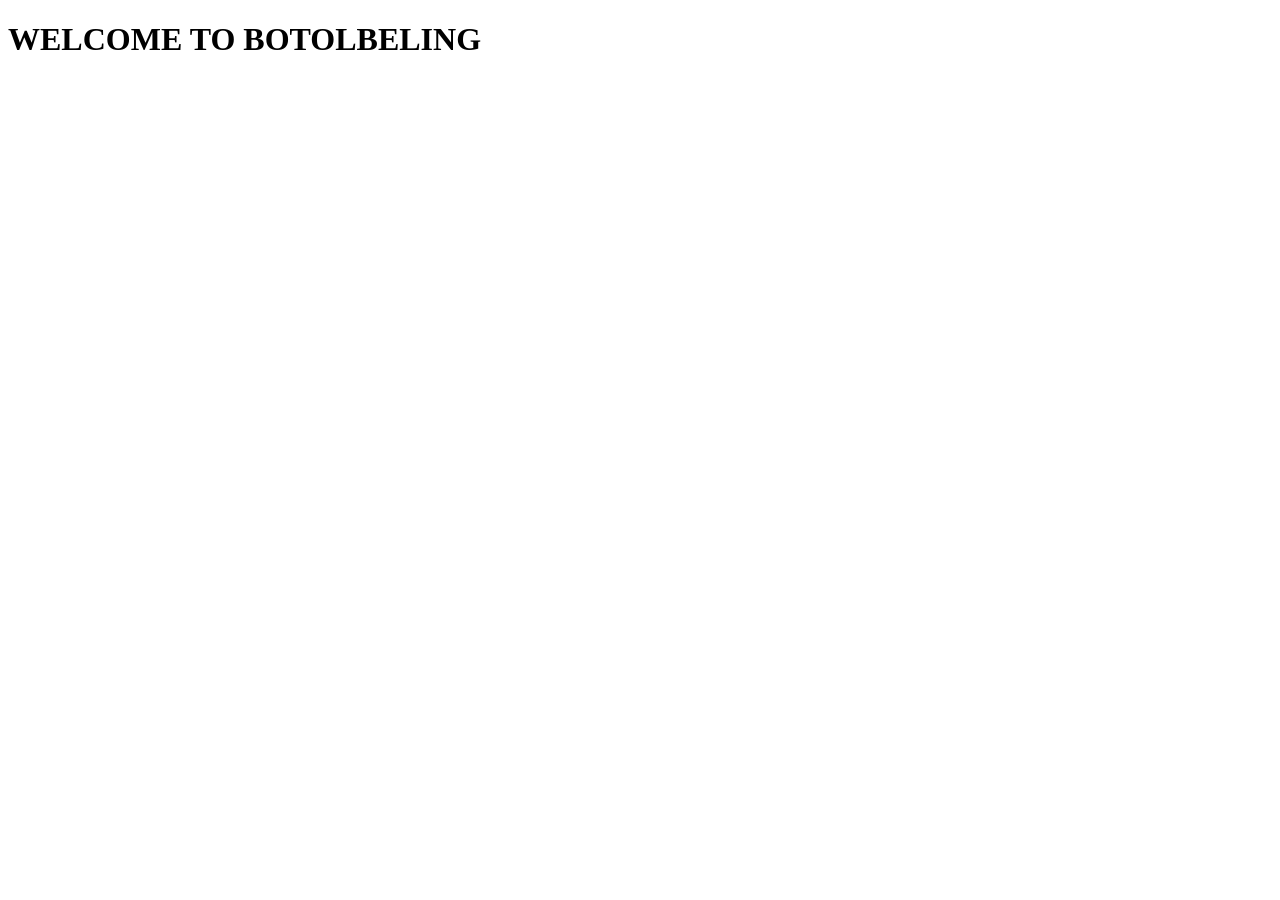
==== Index.html @ 819e42a5 "fix folder structure" ====
<!DOCTYPE html>
<html lang="en">
<head>
    <meta charset="UTF-8">
    <meta name="viewport" content="width=device-width, initial-scale=1.0">
    <title>BotolBeling</title>
</head>
<body>
    <h1>WELCOME TO BOTOLBELING</h1>
</body>
</html>
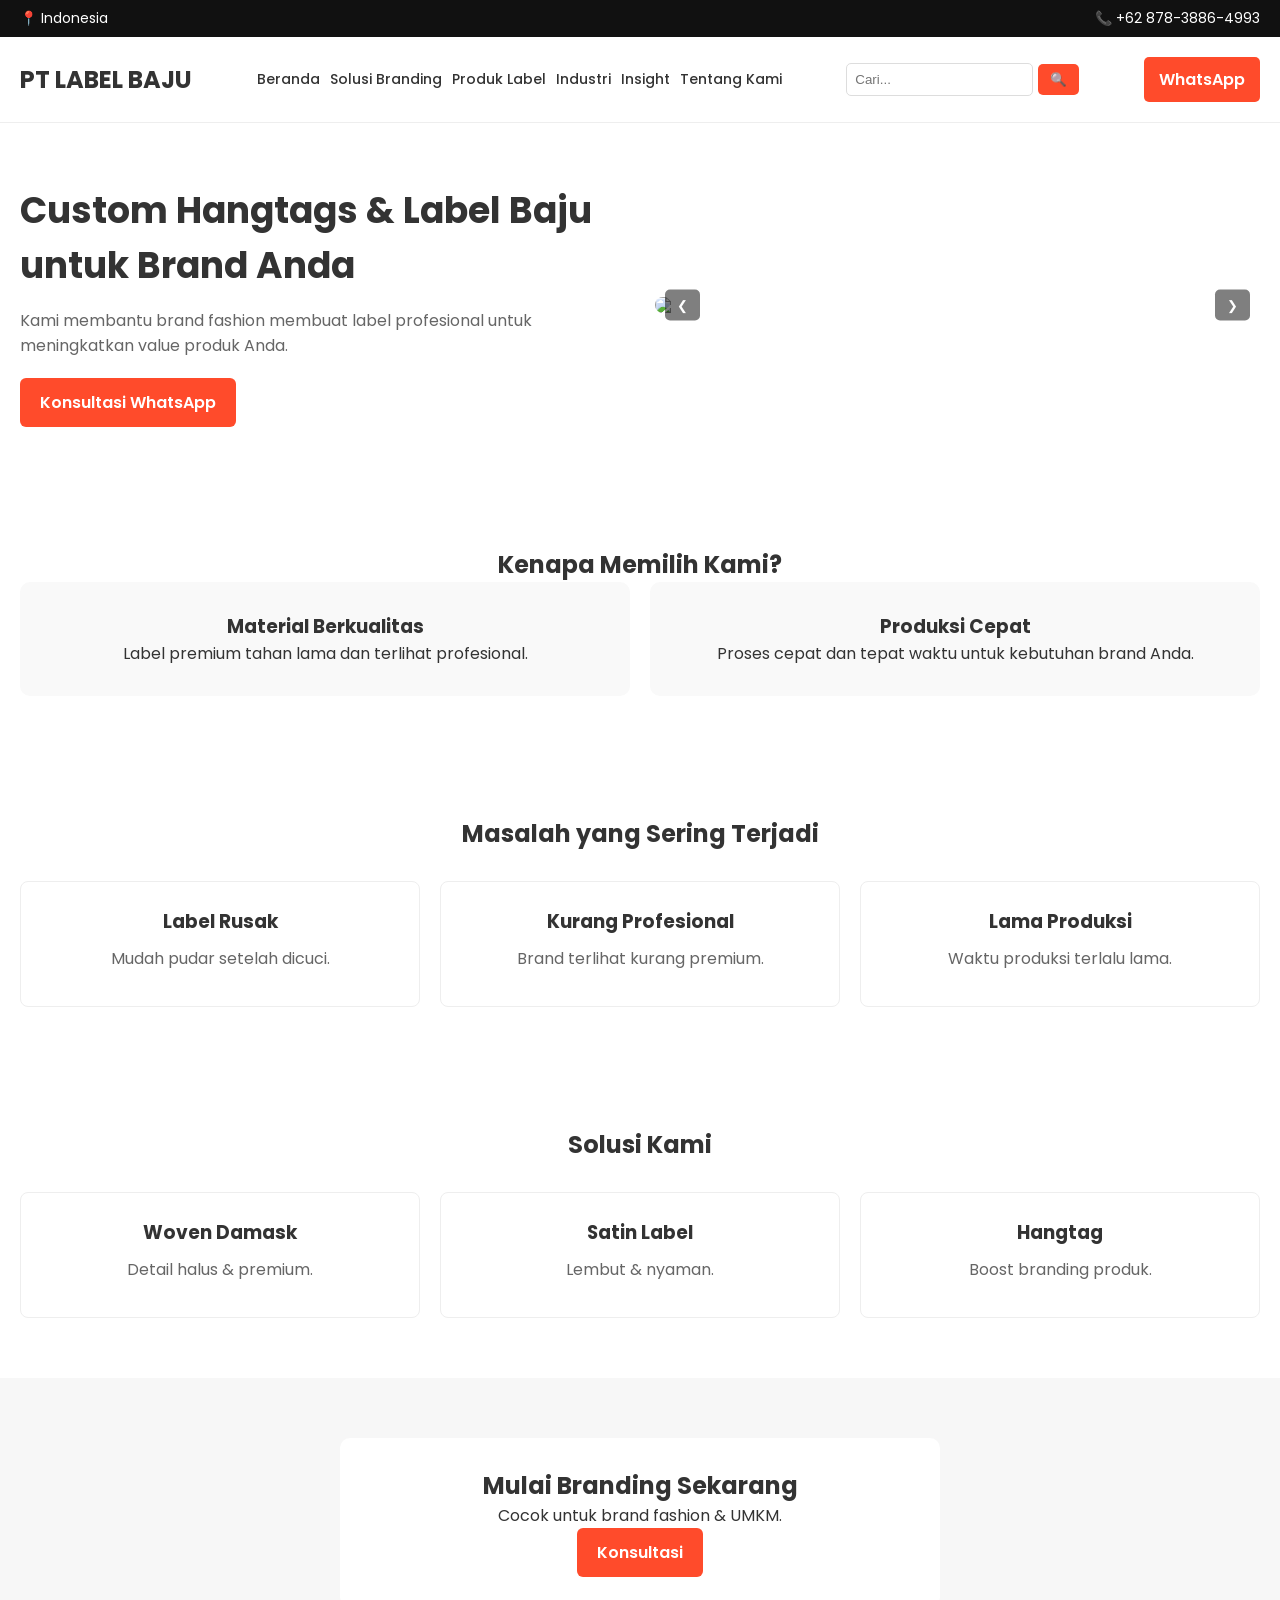
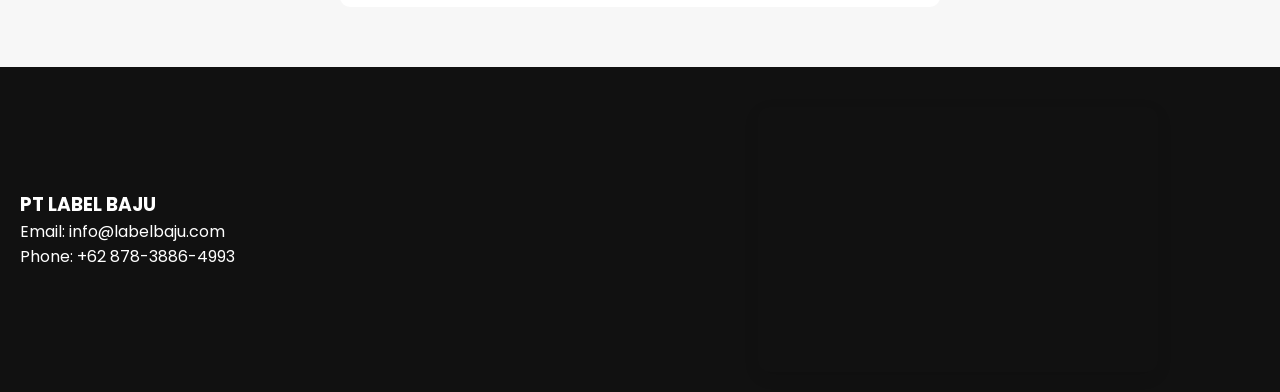
==== commit 38aa3d51: "update terbaru" ====
--- a/Index.html
+++ b/Index.html
@@ -1,11 +1,349 @@
 <!DOCTYPE html>
-<html lang="en">
+<html lang="id">
 <head>
-    <meta charset="UTF-8">
-    <meta name="viewport" content="width=device-width, initial-scale=1.0">
-    <title>BotolBeling</title>
+<meta charset="UTF-8">
+<meta name="viewport" content="width=device-width, initial-scale=1.0">
+<title>Custom Hangtag & Label Baju | PT Label Baju</title>
+
+<link href="https://fonts.googleapis.com/css2?family=Poppins:wght@300;400;500;600;700&display=swap" rel="stylesheet">
+
+<style>
+  footer a{
+color:#fff;
+text-decoration:none;
+}
+
+footer a:hover{
+text-decoration:underline;
+}
+
+  .topbar a{
+color:#fff;
+text-decoration:none;
+}
+
+.topbar a:hover{
+text-decoration:underline;
+}
+
+  .footer-container{
+display:flex;
+justify-content:space-between;
+align-items:center;
+gap:30px;
+flex-wrap:wrap;
+}
+
+.footer-left{
+flex:1;
+text-align:left;
+}
+
+.footer-right{
+flex:1;
+display:flex;
+justify-content:flex-end;
+}
+
+.map-box{
+max-width:400px;
+width:100%;
+border-radius:12px;
+overflow:hidden;
+box-shadow:0 5px 15px rgba(0,0,0,0.1);
+}
+
+.map-box iframe{
+width:100%;
+height:250px;
+border:0;
+display:block;
+}
+
+  .map-box{
+max-width:400px;
+margin:20px auto 0;
+border-radius:12px;
+overflow:hidden;
+box-shadow:0 5px 15px rgba(0,0,0,0.1);
+}
+
+.map-box iframe{
+width:100%;
+height:250px;
+border:0;
+display:block;
+}
+
+*{margin:0;padding:0;box-sizing:border-box;}
+body{font-family:'Poppins',sans-serif;background:#fff;color:#333;}
+img{max-width:100%;height:auto;}
+
+/* TOPBAR */
+.topbar{background:#111;color:#fff;padding:8px 20px;font-size:14px;display:flex;justify-content:space-between;flex-wrap:wrap;text-align:center;}
+
+/* NAVBAR */
+.navbar{
+position:sticky;
+top:0;
+z-index:1000;
+background:#fff;
+}
+
+.navbar.scrolled{
+box-shadow:0 4px 15px rgba(0,0,0,0.1);
+}
+
+.navbar{display:flex;justify-content:space-between;align-items:center;padding:20px;border-bottom:1px solid #eee;flex-wrap:wrap;gap:10px;}
+
+.menu-btn{order:3;}
+
+.menu-btn{font-size:24px;cursor:pointer;display:none;}
+
+.nav-menu{display:flex;flex-wrap:wrap;gap:10px;justify-content:center;}
+.nav-menu a{text-decoration:none;color:#333;font-weight:500;font-size:14px;}
+
+.search-box{display:flex;align-items:center;gap:5px;}
+.search-box input{padding:8px;border:1px solid #ddd;border-radius:5px;}
+.search-box button{padding:8px 12px;background:#ff4b2b;border:none;color:#fff;border-radius:5px;cursor:pointer;}
+
+.btn-wa{background:#ff4b2b;color:#fff;padding:10px 15px;border-radius:5px;text-decoration:none;font-weight:600;}
+
+/* SIDEBAR */
+.sidebar{
+position:fixed;
+top:0;
+left:-260px;
+width:260px;
+height:100%;
+background:#111;
+color:#fff;
+padding:20px;
+transition:0.3s;
+z-index:999;
+}
+
+.sidebar.active{left:0;}
+
+.sidebar a{
+display:block;
+color:#fff;
+text-decoration:none;
+padding:12px 0;
+border-bottom:1px solid rgba(255,255,255,0.1);
+}
+
+.close-btn{
+font-size:20px;
+cursor:pointer;
+margin-bottom:20px;
+display:block;
+text-align:right;
+}
+
+/* HERO */
+.hero{display:grid;grid-template-columns:1fr 1fr;padding:60px 20px;align-items:center;gap:30px;}
+.hero h1{font-size:36px;margin-bottom:15px;}
+.hero p{color:#666;margin-bottom:20px;}
+
+/* SLIDER */
+.hero-slider{position:relative;}
+.slide{display:none;border-radius:10px;}
+.slide.active{display:block;}
+
+.prev,.next{position:absolute;top:50%;transform:translateY(-50%);background:rgba(0,0,0,0.5);color:#fff;border:none;padding:8px 12px;cursor:pointer;border-radius:5px;}
+.prev{left:10px;} .next{right:10px;}
+
+/* BUTTON */
+.btn-primary{background:#ff4b2b;color:#fff;padding:12px 20px;border-radius:6px;text-decoration:none;font-weight:600;display:inline-block;}
+
+/* SECTION */
+.section{padding:60px 20px;text-align:center;}
+
+.grid{display:grid;grid-template-columns:repeat(auto-fit,minmax(250px,1fr));gap:20px;margin-top:30px;}
+.card{border:1px solid #eee;padding:25px;border-radius:8px;}
+.card p{color:#666;margin:10px 0;}
+
+.position{display:grid;grid-template-columns:repeat(auto-fit,minmax(250px,1fr));gap:20px;}
+.position-card{padding:30px;background:#f9f9f9;border-radius:10px;}
+
+.cta{background:#f7f7f7;padding:60px 20px;text-align:center;}
+.cta-box{max-width:600px;margin:auto;background:#fff;padding:30px;border-radius:10px;}
+
+footer{background:#111;color:#fff;padding:20px;text-align:center;}
+footer iframe{width:100%;height:200px;border-radius:10px;margin-top:15px;border:0;}
+
+/* MOBILE */
+@media(max-width:768px){
+.hero{grid-template-columns:1fr;text-align:center;}
+.hero h1{font-size:26px;}
+.nav-menu{display:none;}
+.menu-btn{display:block;}
+}
+@media(max-width:768px){
+.footer-container{
+flex-direction:column;
+text-align:center;
+}
+
+.footer-right{
+justify-content:center;
+}
+}
+</style>
 </head>
+
 <body>
-    <h1>WELCOME TO BOTOLBELING</h1>
+
+<!-- SIDEBAR -->
+<div class="sidebar" id="sidebar">
+<span class="close-btn" onclick="toggleSidebar()">✖</span>
+<a href="index.html" class="active">Beranda</a>
+<a href="SolusiBrending.html" class="active">Solusi Branding</a>
+<a href="Produklabel.html" class="active">Produk Label</a>
+<a href="Industri.html">Industri</a>
+<a href="insight.html">Insight</a>
+<a href="Tentangkami.html">Tentang Kami</a>
+</div>
+
+<!-- TOPBAR -->
+<div class="topbar">
+<span>📍 Indonesia</span>
+<a href="https://wa.me/6287838864993?text=Halo%20saya%20mau%20tanya%20label%20baju" target="_blank">
+  📞 +62 878-3886-4993
+</a>
+</div>
+
+<!-- NAVBAR -->
+<div class="navbar">
+<h2>PT LABEL BAJU</h2>
+<span class="menu-btn" onclick="toggleSidebar()">☰</span>
+
+<div class="nav-menu">
+<a href="index.html" class="active">Beranda</a>
+<a href="SolusiBrending.html" class="active">Solusi Branding</a>
+<a href="Produklabel.html" class="active">Produk Label</a>
+<a href="Industri.html">Industri</a>
+<a href="insight.html">Insight</a>
+<a href="Tentangkami.html">Tentang Kami</a>
+</div>
+
+<div class="search-box">
+<input type="text" placeholder="Cari...">
+<button>🔍</button>
+</div>
+
+<a class="btn-wa" href="https://wa.me/6287838864993?text=Halo%20saya%20mau%20konsultasi%20label%20baju" target="_blank">
+  WhatsApp
+</a>
+</div>
+
+<!-- HERO -->
+<section class="hero">
+<div>
+<h1>Custom Hangtags & Label Baju untuk Brand Anda</h1>
+<p>Kami membantu brand fashion membuat label profesional untuk meningkatkan value produk Anda.</p>
+<a class="btn-primary" 
+href="https://wa.me/6287838864993?text=Halo%20saya%20tertarik%20untuk%20konsultasi%20label%20baju" 
+target="_blank">
+Konsultasi WhatsApp
+</a>
+</div>
+
+<div class="hero-slider">
+<img class="slide active" src="https://images.unsplash.com/photo-1602810318383-e386cc2a3ccf">
+<img class="slide" src="https://images.unsplash.com/photo-1521336575822-6da63fb45455">
+<img class="slide" src="https://images.unsplash.com/photo-1503342452485-86ff0a6d7c9d">
+
+<button class="prev" onclick="prevSlide()">❮</button>
+<button class="next" onclick="nextSlide()">❯</button>
+</div>
+</section>
+
+<!-- POSITIONING -->
+<section class="section">
+<h2>Kenapa Memilih Kami?</h2>
+<div class="position">
+<div class="position-card"><h3>Material Berkualitas</h3><p>Label premium tahan lama dan terlihat profesional.</p></div>
+<div class="position-card"><h3>Produksi Cepat</h3><p>Proses cepat dan tepat waktu untuk kebutuhan brand Anda.</p></div>
+</div>
+</section>
+
+<!-- PROBLEM -->
+<section class="section">
+<h2>Masalah yang Sering Terjadi</h2>
+<div class="grid">
+<div class="card"><h3>Label Rusak</h3><p>Mudah pudar setelah dicuci.</p></div>
+<div class="card"><h3>Kurang Profesional</h3><p>Brand terlihat kurang premium.</p></div>
+<div class="card"><h3>Lama Produksi</h3><p>Waktu produksi terlalu lama.</p></div>
+</div>
+</section>
+
+<!-- SOLUTION -->
+<section class="section">
+<h2>Solusi Kami</h2>
+<div class="grid">
+<div class="card"><h3>Woven Damask</h3><p>Detail halus & premium.</p></div>
+<div class="card"><h3>Satin Label</h3><p>Lembut & nyaman.</p></div>
+<div class="card"><h3>Hangtag</h3><p>Boost branding produk.</p></div>
+</div>
+</section>
+
+<!-- CTA -->
+<section class="cta">
+<div class="cta-box">
+<h2>Mulai Branding Sekarang</h2>
+<p>Cocok untuk brand fashion & UMKM.</p>
+<a class="btn-primary" href="#">Konsultasi</a>
+</div>
+</section>
+
+<!-- FOOTER -->
+<footer>
+  <div class="footer-container">
+
+    <div class="footer-left">
+      <h3>PT LABEL BAJU</h3>
+      <p>Email: info@labelbaju.com</p>
+    <p>
+  Phone: 
+  <a href="https://wa.me/6287838864993?text=Halo%20saya%20mau%20tanya%20label%20baju" target="_blank">
+    +62 878-3886-4993
+  </a>
+</p>
+    </div>
+
+    <div class="footer-right">
+      <div class="map-box">
+        <iframe src="https://www.google.com/maps?q=Jakarta&output=embed"></iframe>
+      </div>
+    </div>
+
+  </div>
+</footer>
+
+<script>
+  window.addEventListener("scroll", function(){
+let navbar = document.querySelector(".navbar");
+
+if(window.scrollY > 50){
+  navbar.classList.add("scrolled");
+}else{
+  navbar.classList.remove("scrolled");
+}
+});
+
+function toggleSidebar(){
+document.getElementById('sidebar').classList.toggle('active');
+}
+
+let slides=document.querySelectorAll('.slide');
+let index=0;
+function showSlide(i){slides.forEach(s=>s.classList.remove('active'));slides[i].classList.add('active');}
+function nextSlide(){index=(index+1)%slides.length;showSlide(index);}
+function prevSlide(){index=(index-1+slides.length)%slides.length;showSlide(index);}
+setInterval(nextSlide,3000);
+</script>
+
 </body>
 </html>
